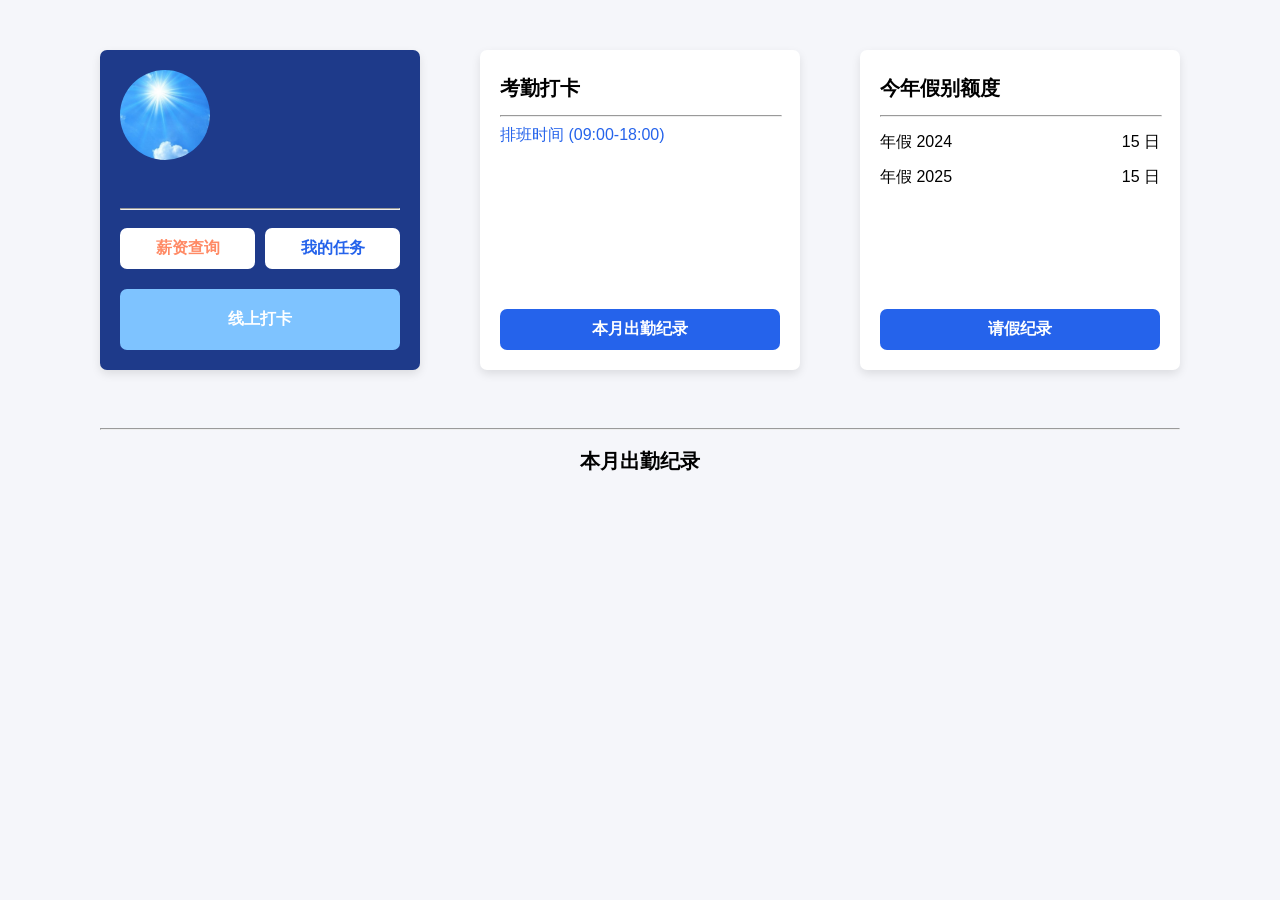
==== index.html @ e1d6fb56 "update code" ====
<!DOCTYPE html>
<html lang="en">

<head>
    <meta charset="UTF-8">
    <meta name="viewport" content="width=device-width, initial-scale=1.0">
    <title>Tracking</title>
    <!--css-->
    <link rel="stylesheet" href="css/style.css">
    <link rel="stylesheet" href="css/tracking.css">
</head>

<body>
    <div class="page">
        <div class="page-up">
            <!--info-->
            <div class="page-up-btn info">
                <div class="info-content">
                    <div class="info-left">
                        <span><img src="images/hinh-anh-mat-troi-18.jpg" alt=""></span>
                    </div>
                    <div class="info-right" id="employee-info"></div>
                </div>
                <div class="tracking-btn">
                    <hr>
                    <div class="tracking-btn-up">
                        <button class="salary-btn" style="color: #FF8A65;">薪资查询</button>
                        <button style="color: #2563EB;">我的任务</button>
                    </div>
                    <button type="button" name="checkin" onclick="checkIn()">线上打卡</button>
                </div>
            </div>
            <!--打卡时间-->
            <div class="page-up-btn tracking tracking-time">
                <div class="tracking-up">
                    <span class="tracking-title">考勤打卡</span>
                    <hr>
                    <div class="tracking-note" id="time-line">
                        <span style="color: #2563EB;">排班时间 (09:00-18:00)</span>
                    </div>
                </div>
                <div><button class="tracking-page">本月出勤纪录</button></div>
            </div>
            <!--年假-->
            <div class="page-up-btn tracking year-time">
                <div class="tracking-up">
                    <span class="tracking-title">今年假别额度</span>
                    <hr>
                    <div class="tracking-note">
                        <div class="time-line">
                            <span class="date">年假 2024</span>
                            <span class="hour">15 日</span>
                        </div>

                        <div class="time-line">
                            <span class="date">年假 2025</span>
                            <span class="hour">15 日</span>
                        </div>
                    </div>
                </div>
                <div><button class="request-leave">请假纪录</button></div>
            </div>
        </div>
        <div class="hr-wrapper" style="padding: 0 100px;">
            <hr>
        </div>
        <div class="page-down" id="page-down">
            <div class="page-down-content">
                <div class="page-down-title">薪资查询</div>
                <table id="table-salary"></table>
            </div>
            <div class="page-down-content active">
                <div class="page-down-title">本月出勤纪录</div>
                <table id="table-attendance"></table>
            </div>
            <div class="page-down-content">
                <div class="page-down-title">请假纪录</div>
                <div id="calendar"></div>
            </div>
        </div>

    </div>

    <!--js-->
    <script src="js/page_load.js"></script>
    <script src="js/main.js"></script>

</body>

</html>
---- css/style.css ----
body {
    margin: 0 auto;
    background-color: #333;
    font-size: 16px;
    font-family: 'Inter', 'Roboto', 'Segoe UI', sans-serif;
}

button {
    width: 100%;
    border: none;
    border-radius: 7px;
    font-size: 16px;
    color: #fff;
    font-weight: bold;
    cursor: pointer;
}

button:hover {
    filter: brightness(130%);
}

.page {
    width: 100%;
    min-height: 100vh;
    max-width: 1280px;
    background-color: #F5F6FA;
    margin: 0 auto;
}

/*** page-up ***/
/* info */
.page-up {
    display: flex;
    justify-content: space-between;
    padding: 50px 100px;
}

.page-up .page-up-btn {
    width: 280px;
    height: 280px;
    padding: 20px;
    display: flex;
    flex-direction: column;
    justify-content: space-between;
    border-radius: 7px;
    box-shadow: 0 4px 10px rgba(0, 0, 0, 0.1);
}

.page-up .info {
    background-color: #1E3A8A;
    color: #fff;
}

.page-up .info .info-content {
    display: flex;
    gap: 20px;
}

.page-up .info .info-content .info-right {
    display: flex;
    flex-direction: column;
}

.page-up .info .info-content .info-right span {
    padding: 5px 0;
}

.page-up .info .info-content .info-right span:nth-child(2),
.page-up .info .info-content .info-right span:nth-child(3) {
    font-size: 20px;
    color: #f7c443;
}

.page-up .info .info-content .info-left img {
    width: 90px;
    height: 90px;
    border-radius: 50%;
    object-fit: cover;
}

.page-up .info .tracking-btn button {
    padding: 20px;
    background-color: #7ec3ff;
    margin-top: 10px;
}

.page-up .info .tracking-btn .tracking-btn-up {
    display: flex;
    gap: 10px;
    margin-bottom: 10px;
}

.page-up .info .tracking-btn .tracking-btn-up button {
    padding: 10px;
    background-color: #fff;
}

/* 打卡时间 */
.page-up .tracking {

    background-color: #fff;
}

.page-up .tracking-up {
    display: flex;
    flex-direction: column;
}

.page-up .tracking .tracking-up hr {
    width: 100%;
}

.page-up .tracking button {
    padding: 10px 0;
    background-color: #2563EB;
}

.page-up .tracking .tracking-up .tracking-title {
    font-size: 20px;
    font-weight: 900;
    padding: 5px 0;
}

.page-up .tracking .tracking-up .tracking-note .time-line {
    display: flex;
    justify-content: space-between;
    padding: 7px 0;
}

.page-down {
    padding: 0 100px 50px 100px;
}

.page-down .page-down-content {
    display: none;
}

.page-down .active {
    display: block;
}

.page-down-title {
    text-align: center;
    font-weight: bold;
    font-size: 20px;
    padding: 10px 0;
}
---- css/tracking.css ----
table {
    font-family: Arial, Helvetica, sans-serif;
    border-collapse: collapse;
    width: 100%;
}

td,
th {
    border: 1px solid #ddd;
    padding: 8px;
    text-align: center;
}

tr {
    background-color: #fff;
}

tr:hover {
    background-color: #ddd;
}

th {
    padding-top: 12px;
    padding-bottom: 12px;
    text-align: center;
    background-color: #2563EB;
    color: white;
}
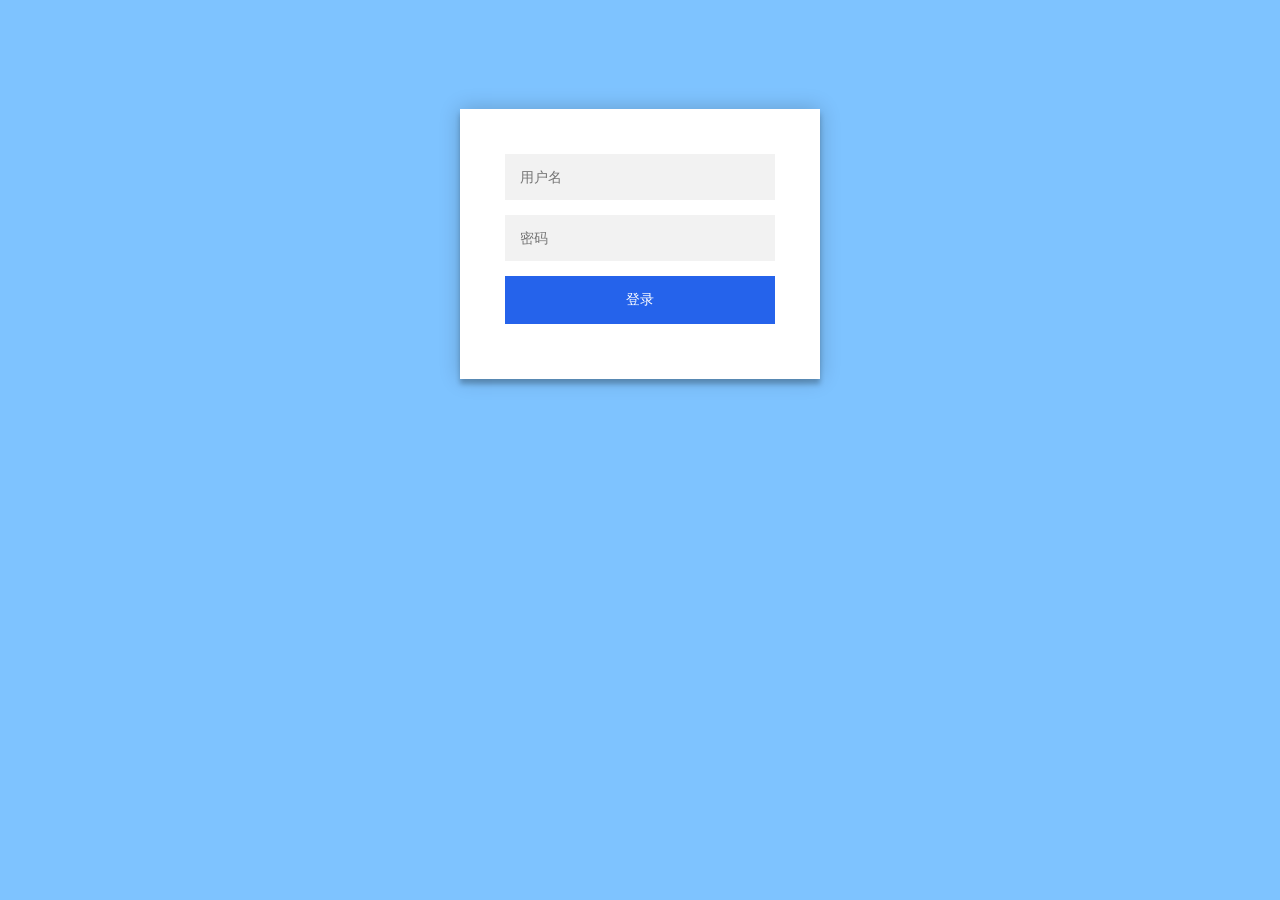
==== commit af351e25: "add feature" ====
--- a/index.html
+++ b/index.html
@@ -7,11 +7,15 @@
     <title>Tracking</title>
     <!--css-->
     <link rel="stylesheet" href="css/style.css">
-    <link rel="stylesheet" href="css/tracking.css">
+    <link rel="stylesheet" href="css/table.css">
+    <link rel="stylesheet" href="css/calendar.css">
+    <link rel="stylesheet" href="css/form.css">
+    <link rel="stylesheet" href="https://cdnjs.cloudflare.com/ajax/libs/font-awesome/4.7.0/css/font-awesome.min.css">
 </head>
 
 <body>
     <div class="page">
+        <button id="logoutBtn"><i class="fa fa-sign-out"></i> 退出</button>
         <div class="page-up">
             <!--info-->
             <div class="page-up-btn info">
@@ -27,7 +31,7 @@
                         <button class="salary-btn" style="color: #FF8A65;">薪资查询</button>
                         <button style="color: #2563EB;">我的任务</button>
                     </div>
-                    <button type="button" name="checkin" onclick="checkIn()">线上打卡</button>
+                    <button type="button" name="checkin" onclick="checkIn()"><i class="fa fa-clock-o"></i> 线上打卡</button>
                 </div>
             </div>
             <!--打卡时间-->
@@ -46,17 +50,7 @@
                 <div class="tracking-up">
                     <span class="tracking-title">今年假别额度</span>
                     <hr>
-                    <div class="tracking-note">
-                        <div class="time-line">
-                            <span class="date">年假 2024</span>
-                            <span class="hour">15 日</span>
-                        </div>
-
-                        <div class="time-line">
-                            <span class="date">年假 2025</span>
-                            <span class="hour">15 日</span>
-                        </div>
-                    </div>
+                    <div class="tracking-note" id="leave-note"></div>
                 </div>
                 <div><button class="request-leave">请假纪录</button></div>
             </div>
@@ -75,7 +69,37 @@
             </div>
             <div class="page-down-content">
                 <div class="page-down-title">请假纪录</div>
-                <div id="calendar"></div>
+                <div class="leave-content">
+                    <div class="leave-left">
+                        <form action="/action_page.php">
+                            <!-- Leave Type -->
+                            <label for="leave-type">请假类型</label>
+                            <select id="leave-type" name="leave-type">
+                                <option value="annual">年假</option>
+                                <option value="sick">病假</option>
+                            </select>
+
+                            <!-- Leave Duration -->
+                            <label for="leave-duration">请假时长</label>
+                            <select id="leave-duration" name="leave-duration">
+                                <option value="day">1天</option>
+                                <option value="half">半天</option>
+                            </select>
+
+                            <input type="submit" value="提交">
+                        </form>
+                    </div>
+                    <div class="leave-right">
+                        <select id="year-select">
+
+                        </select>
+                        <select id="month-select">
+
+                        </select>
+                        <div id="calendar"></div>
+                    </div>
+                </div>
+
             </div>
         </div>
 
@@ -84,7 +108,7 @@
     <!--js-->
     <script src="js/page_load.js"></script>
     <script src="js/main.js"></script>
-
+    <script src="js/log_out.js"></script>
 </body>
 
 </html>
--- a/css/style.css
+++ b/css/style.css
@@ -1,5 +1,5 @@
 body {
-    margin: 0 auto;
+    margin: 0;
     background-color: #333;
     font-size: 16px;
     font-family: 'Inter', 'Roboto', 'Segoe UI', sans-serif;
@@ -20,6 +20,7 @@
 }
 
 .page {
+    position: relative;
     width: 100%;
     min-height: 100vh;
     max-width: 1280px;
@@ -32,7 +33,7 @@
 .page-up {
     display: flex;
     justify-content: space-between;
-    padding: 50px 100px;
+    padding: 70px 100px 50px 100px;
 }
 
 .page-up .page-up-btn {
@@ -135,13 +136,44 @@
     display: none;
 }
 
-.page-down .active {
+.page-down .page-down-content.active {
     display: block;
+    border-radius: 5px;
+    background-color: #efefef;
+    padding: 20px;
+    margin-top: 10px;
+    box-shadow: 0 4px 10px rgba(0, 0, 0, 0.2);
 }
 
 .page-down-title {
     text-align: center;
     font-weight: bold;
     font-size: 20px;
-    padding: 10px 0;
+    padding-bottom: 10px;
+}
+
+.page-down-content .leave-content {
+    display: flex;
+    justify-content: space-between;
+    align-items: center;
+    gap: 50px;
+}
+
+.leave-left {
+    flex: 4;
+}
+
+.leave-right {
+    flex: 6;
+}
+
+
+#logoutBtn {
+    position: absolute;
+    width: auto;
+    right: 15px;
+    top: 15px;
+    padding: 10px;
+    background: #2563EB;
+    align-items: flex-end;
 }
--- a/css/table.css
+++ b/css/table.css
@@ -0,0 +1,30 @@
+table {
+    font-family: Arial, Helvetica, sans-serif;
+    width: 100%;
+    border-radius: 12px;
+    overflow: hidden;
+    border-collapse: collapse;
+}
+
+td,
+th {
+    border: 1px solid #ddd;
+    padding: 8px;
+    text-align: center;
+}
+
+tr {
+    background-color: #fff;
+}
+
+tr:hover {
+    background-color: #efefef;
+}
+
+th {
+    padding-top: 12px;
+    padding-bottom: 12px;
+    text-align: center;
+    background-color: #2563EB;
+    color: white;
+}
--- a/css/calendar.css
+++ b/css/calendar.css
@@ -0,0 +1,49 @@
+/* Calendar basic styles */
+.calendar-header {
+    font-weight: 600;
+    margin: 8px 0;
+    text-align: center;
+}
+
+.calendar-table {
+    width: 100%;
+    border-collapse: collapse;
+}
+
+.calendar-table th,
+.calendar-table td {
+    border: 1px solid #e5e7eb;
+    padding: 8px;
+    text-align: left;
+    vertical-align: top;
+}
+
+.cal-cell {
+    position: relative;
+    min-height: 60px;
+}
+
+.cal-day {
+    font-weight: 600;
+    color: #374151;
+}
+
+.cal-badge {
+    position: absolute;
+    right: 6px;
+    bottom: 6px;
+    display: inline-block;
+    padding: 2px 6px;
+    border-radius: 9999px;
+    font-size: 12px;
+}
+
+.cal-badge-green {
+    background: #10b981b0;
+    color: white;
+}
+
+.cal-badge-red {
+    background: #EF4444;
+    color: white;
+}
--- a/css/form.css
+++ b/css/form.css
@@ -0,0 +1,35 @@
+form {
+    border-radius: 5px;
+    background-color: #fff;
+    padding: 20px;
+}
+
+label {
+    display: block;
+}
+
+input[type=text],
+select {
+    width: 100%;
+    padding: 12px;
+    margin: 8px 0;
+    display: inline-block;
+    border: 1px solid #ccc;
+    border-radius: 4px;
+    box-sizing: border-box;
+}
+
+input[type=submit] {
+    width: 100%;
+    background-color: #4CAF50;
+    color: white;
+    padding: 14px;
+    margin: 8px 0;
+    border: none;
+    border-radius: 4px;
+    cursor: pointer;
+}
+
+input[type=submit]:hover {
+    background-color: #45a049;
+}
